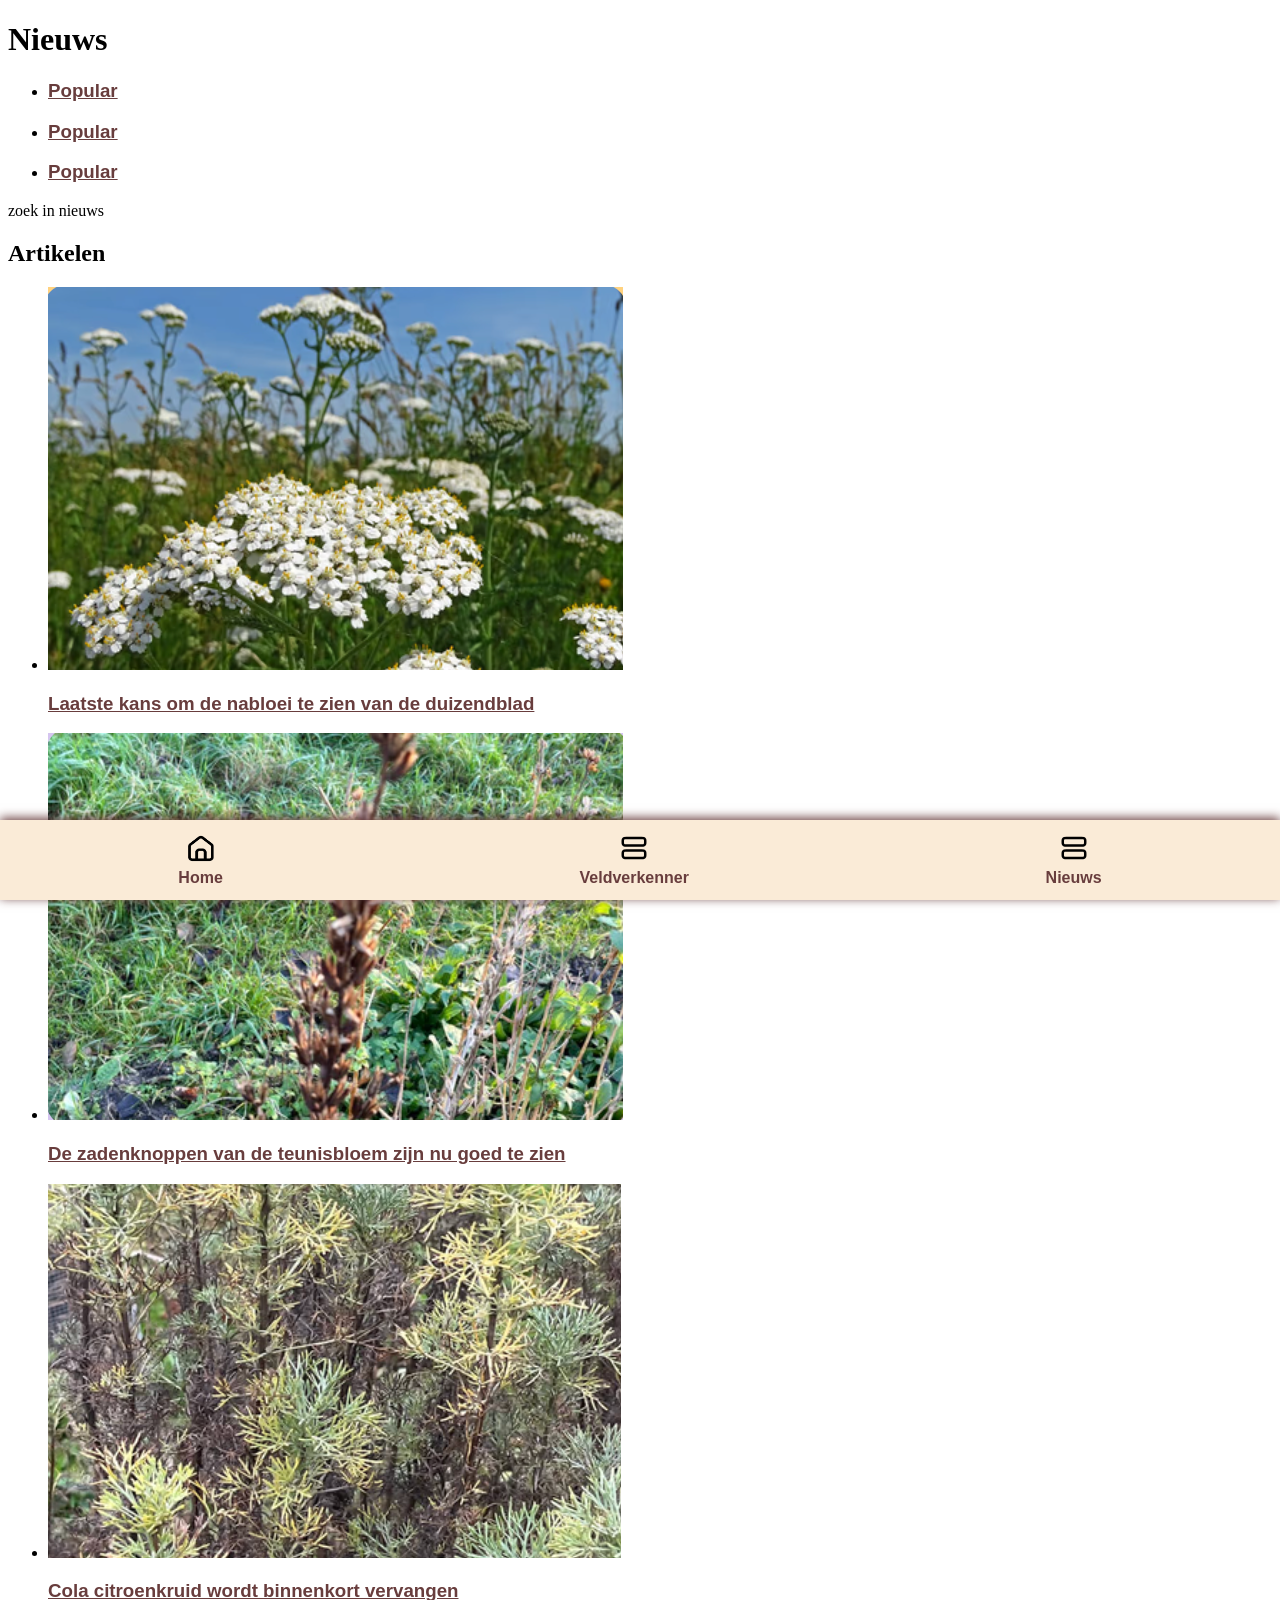
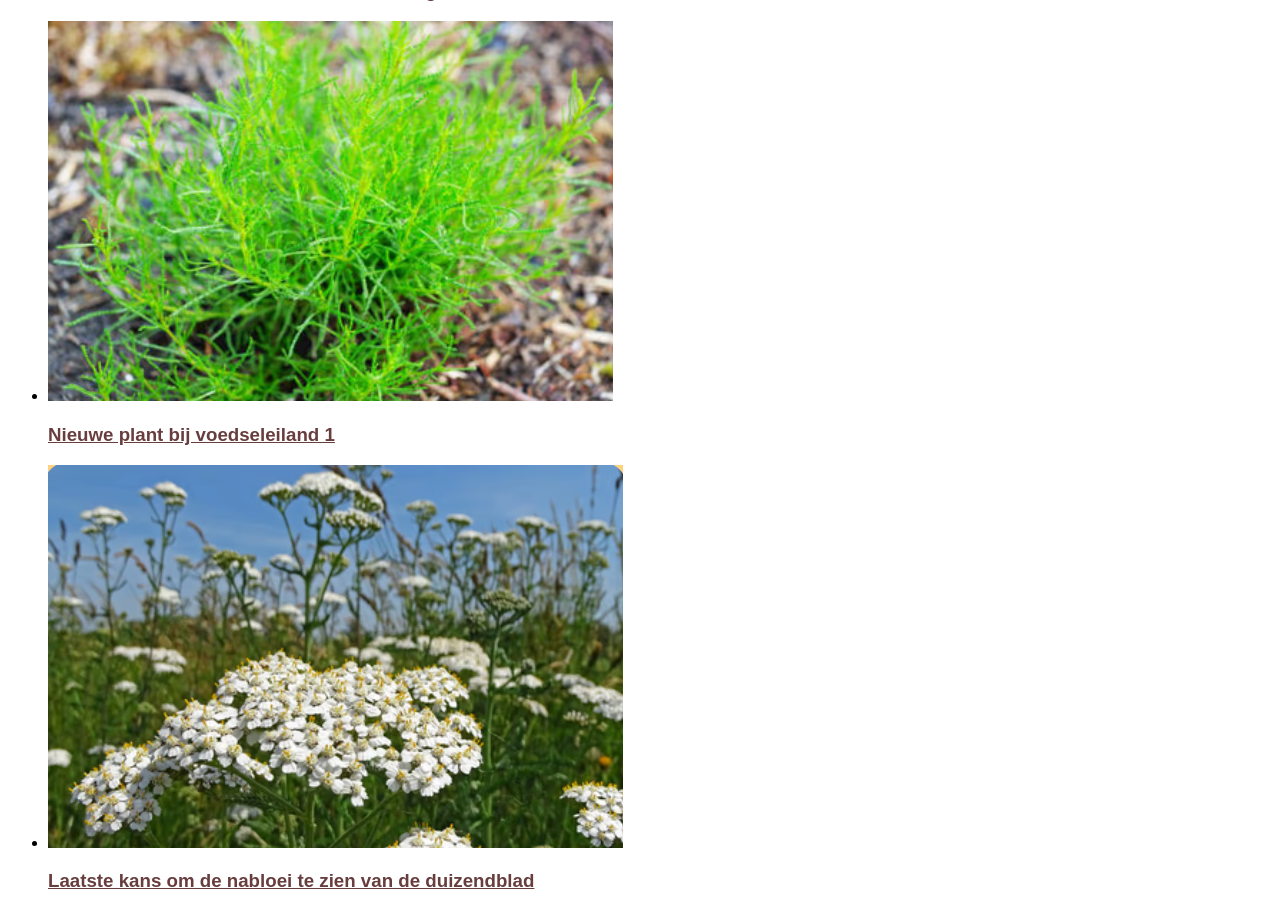
==== nieuws.html @ 1b7ca3ba "#22 Html - h1 done - section filter gemaakt - section searchbar meot nog uitvogelen - section artike" ====
<!DOCTYPE html>
<html lang="nl">
<head>
    <meta charset="UTF-8">
    <meta name="viewport" content="width=device-width, initial-scale=1.0">
    <title>Bloemenveld Frankendael</title>
    <link rel="stylesheet" href="index.html">
    <link rel="stylesheet" href="veld.html">
    <link rel="stylesheet" href="nieuws.css">
</head>
    <body>
        
        <h1>Nieuws</h1>

        <section class="filter">
            <ul>
                <li>
                    <a href="nieuws.html">
                        <h3>Popular</h3>
                    </a>
                </li>
                <li>
                    <a href="nieuws.html">
                        <h3>Popular</h3>
                    </a>
                </li>
                <li>
                    <a href="nieuws.html">
                        <h3>Popular</h3>
                    </a>
                </li>
            </ul>
        </section>

        <section>
            <search>
                <p>zoek in nieuws</p>
            </search>
        </section>

        <section class="artikelen">
            <h2>Artikelen</h2>
            <ul>
                <li>
                    <a href="nieuws.html">
                        <img src="assets/plant 1.png" alt="">
                        <h3>Laatste kans om de nabloei te zien van de duizendblad</h3>
                    </a>
                </li>
                <li>
                    <a href="nieuws.html">
                        <img src="assets/plant 2.png" alt="">
                        <h3>De zadenknoppen van de teunisbloem zijn nu goed te zien</h3>
                    </a>
                </li>
                <li>
                    <a href="nieuws.html">
                        <img src="assets/plant 3.png" alt="">
                        <h3>Cola citroenkruid wordt binnenkort vervangen</h3>
                    </a>
                </li>
                <li>
                    <a href="nieuws.html">
                        <img src="assets/plant 4.png" alt="">
                        <h3>Nieuwe plant bij voedseleiland 1</h3>
                    </a>
                </li>
                <li>
                    <a href="nieuws.html">
                        <img src="assets/plant 1.png" alt="">
                        <h3>Laatste kans om de nabloei te zien van de duizendblad</h3>
                    </a>
                </li>
            </ul>
        </section>

        <footer>
           <ul class="footer-ul">
               <li>
                   <a href="index.html">
                       <img src="assets/Home.png" alt="home">
                       <span>Home</span>
                   </a>
               </li>
               <li>
                   <a href="veld.html">
                       <img src="assets/tabel.svg" alt="veld">
                       <span>Veldverkenner</span>
                   </a>
               </li>
               <li>
                   <a href="nieuws.html">
                       <img src="assets/tabel.svg" alt="nieuws">
                       <span>Nieuws</span>
                   </a>
               </li>
           </ul>
       </footer>
    </body>
---- nieuws.css ----
footer{
    position: fixed;
    bottom: 0;
    left: 0;
    width: 100%;
    background-color: antiquewhite;
    padding: 0.8rem 0;
    z-index: 1000;
    box-shadow: 0 -2px 10px rgb(104, 61, 61);
}

.footer-ul{
    display: flex;
    justify-content: space-around;
    list-style: none;
    margin: 0;
    padding: 0;
}

footer li{
    display: flex;
}

footer a{
    display: flex;
    flex-direction: column;
    align-items: center;
    gap: 6px;
    text-decoration: none;
    font-weight: 600;
}

footer img{
    width: 30px;
    height: 30px;
    object-fit: contain;
}

a{
    font-family: 'Segoe UI', Tahoma, Geneva, Verdana, sans-serif;
    color: rgb(104, 61, 61);
}
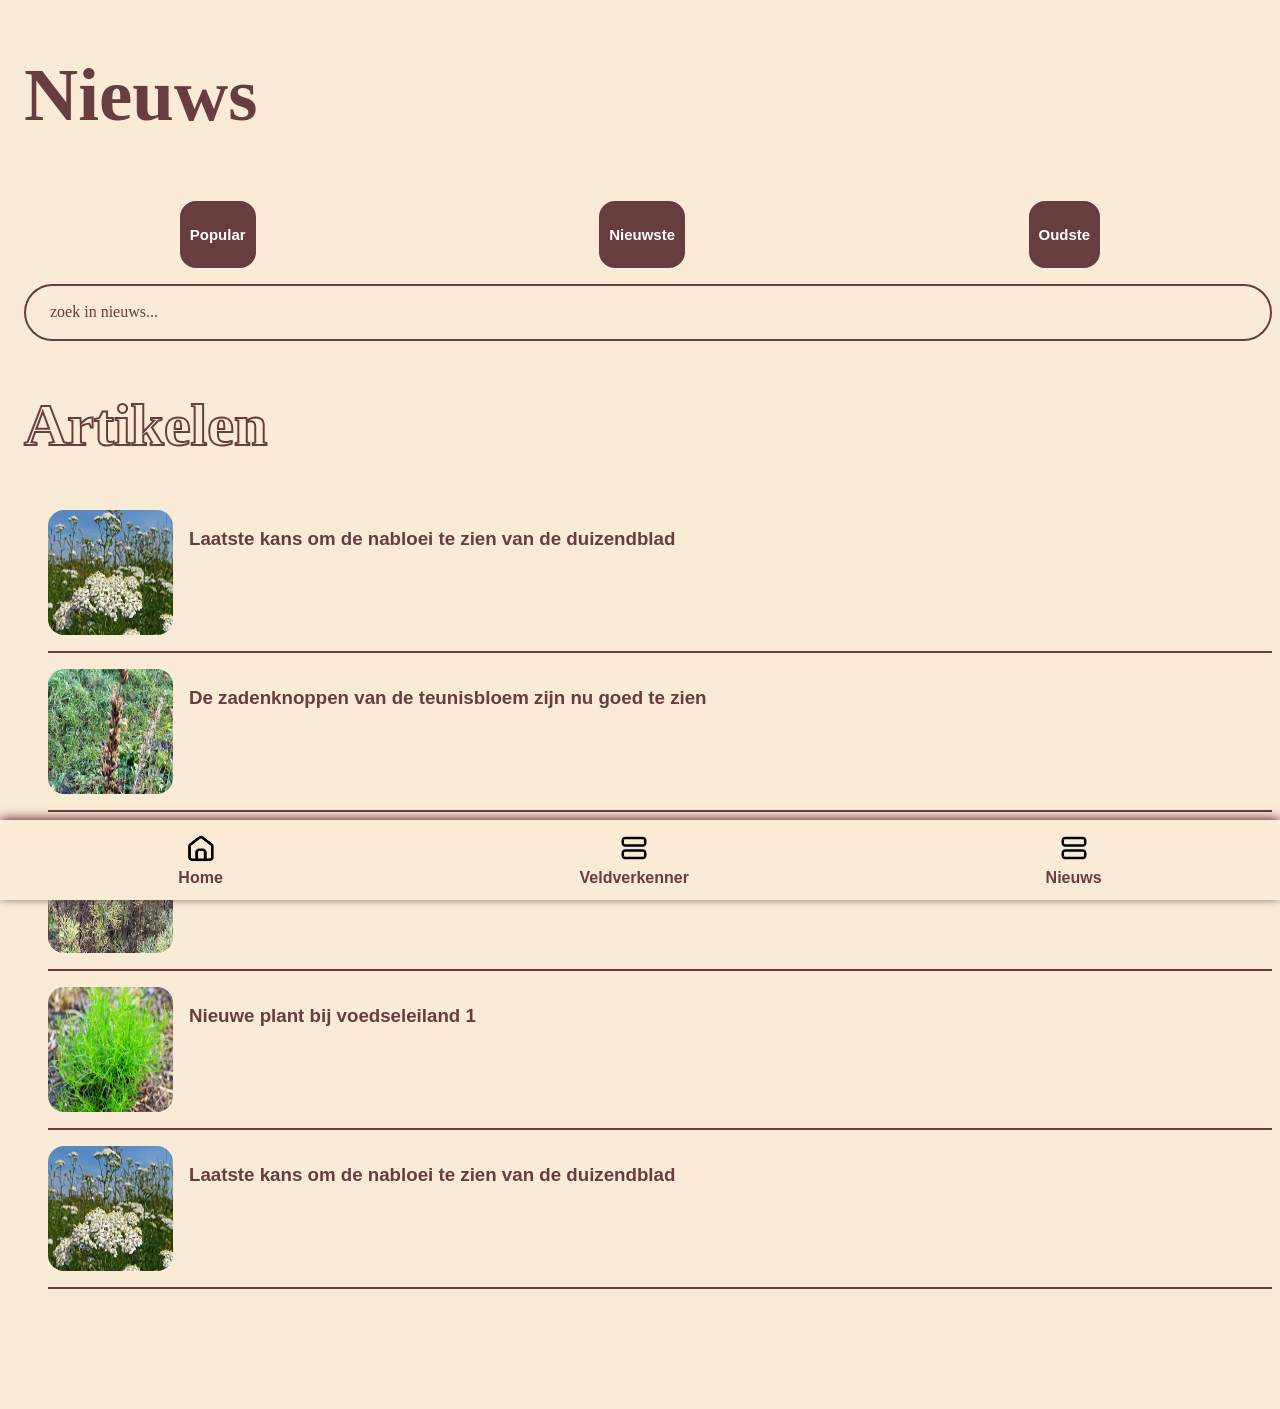
==== commit 7de94527: "#23 - bijna alles klaar - filterbar boven searchbar moet vorm veranderen - searchbar moet nog gemaak" ====
--- a/nieuws.html
+++ b/nieuws.html
@@ -13,7 +13,7 @@
         <h1>Nieuws</h1>
 
         <section class="filter">
-            <ul>
+            <ul class="filter-bar">
                 <li>
                     <a href="nieuws.html">
                         <h3>Popular</h3>
@@ -21,20 +21,20 @@
                 </li>
                 <li>
                     <a href="nieuws.html">
-                        <h3>Popular</h3>
+                        <h3>Nieuwste</h3>
                     </a>
                 </li>
                 <li>
                     <a href="nieuws.html">
-                        <h3>Popular</h3>
+                        <h3>Oudste</h3>
                     </a>
                 </li>
             </ul>
         </section>
 
-        <section>
-            <search>
-                <p>zoek in nieuws</p>
+        <section class="zoek-bar">
+            <search class="zoek">
+                <p>zoek in nieuws...</p>
             </search>
         </section>
 
--- a/nieuws.css
+++ b/nieuws.css
@@ -1,3 +1,124 @@
+body {
+    background-color: antiquewhite;
+}
+
+a{
+    font-family: 'Segoe UI', Tahoma, Geneva, Verdana, sans-serif;
+    color: rgb(104, 61, 61);
+}
+
+h1 {
+    color: rgb(104, 61, 61);
+    align-items: center;
+    font-family: Georgia, 'Times New Roman', Times, serif;
+    padding-left: 1rem;
+    padding-top: .1rem;
+    font-size: 75px;
+}
+
+h2{
+    padding-left: 1rem;
+    font-family: Georgia, 'Times New Roman', Times, serif;
+    font-size: 60px;
+    color: antiquewhite;
+    -webkit-text-stroke: 2px rgb(104, 61, 61);
+}
+
+h3 {
+    color: rgb(104, 61, 61);
+    font-family: 'Segoe UI', Tahoma, Geneva, Verdana, sans-serif;
+}
+
+a{
+    text-decoration: none;
+    list-style: none;
+}
+
+.filter{
+    position: static;
+    align-items: center;
+    width: 100%;
+    padding: 0.8rem 0;
+    bottom: 0;
+    left: 0;
+    padding-bottom: 1rem;
+}
+
+.filter ul{
+    display: flex;
+    justify-content: space-around;
+    list-style: none;
+    margin: 0;
+    padding: 0;
+}
+
+.filter li{
+    display: flex;
+    border-radius: 1rem;
+    border: 2px solid rgb(104, 61, 61);
+    padding: .5rem;
+    display: inline-block;
+    background-color: rgb(104, 61, 61);
+}
+
+.filter h3{
+    font-size: 15px;
+    color: white;
+}
+
+.zoek-bar{
+    padding-left: 1rem;
+}
+
+.zoek{
+    border-radius: 5em;
+    border: 2px solid rgb(104, 61, 61);
+    padding: .5rem;
+    padding-top: .1rem;
+    padding-bottom: .1rem;
+    padding-left: 1.5rem;
+}
+
+.zoek p{
+    color: rgb(104, 61, 61);
+    font-family: Georgia, 'Times New Roman', Times, serif;
+    font-weight: 500;
+}
+
+.artikelen{
+    padding-bottom: 6rem;
+    padding-left: -1rem;
+}
+
+.artikelen ul{
+    display: flex;
+    flex-direction: column;
+    gap: 1rem;
+}
+
+.artikelen li{
+    display: flex;
+    flex-direction: column;
+    gap: .5em;
+    border-bottom: 2px solid rgb(104, 61, 61);
+    padding-bottom: 1rem;
+    width: 100%;
+
+}
+
+.artikelen a{
+    display:flex;
+    flex-direction: row;
+    gap: 1rem;
+}
+
+.artikelen img{
+    width: 125px;
+    height: 125px;
+    border-radius: 1rem;
+}
+
+
 footer{
     position: fixed;
     bottom: 0;
